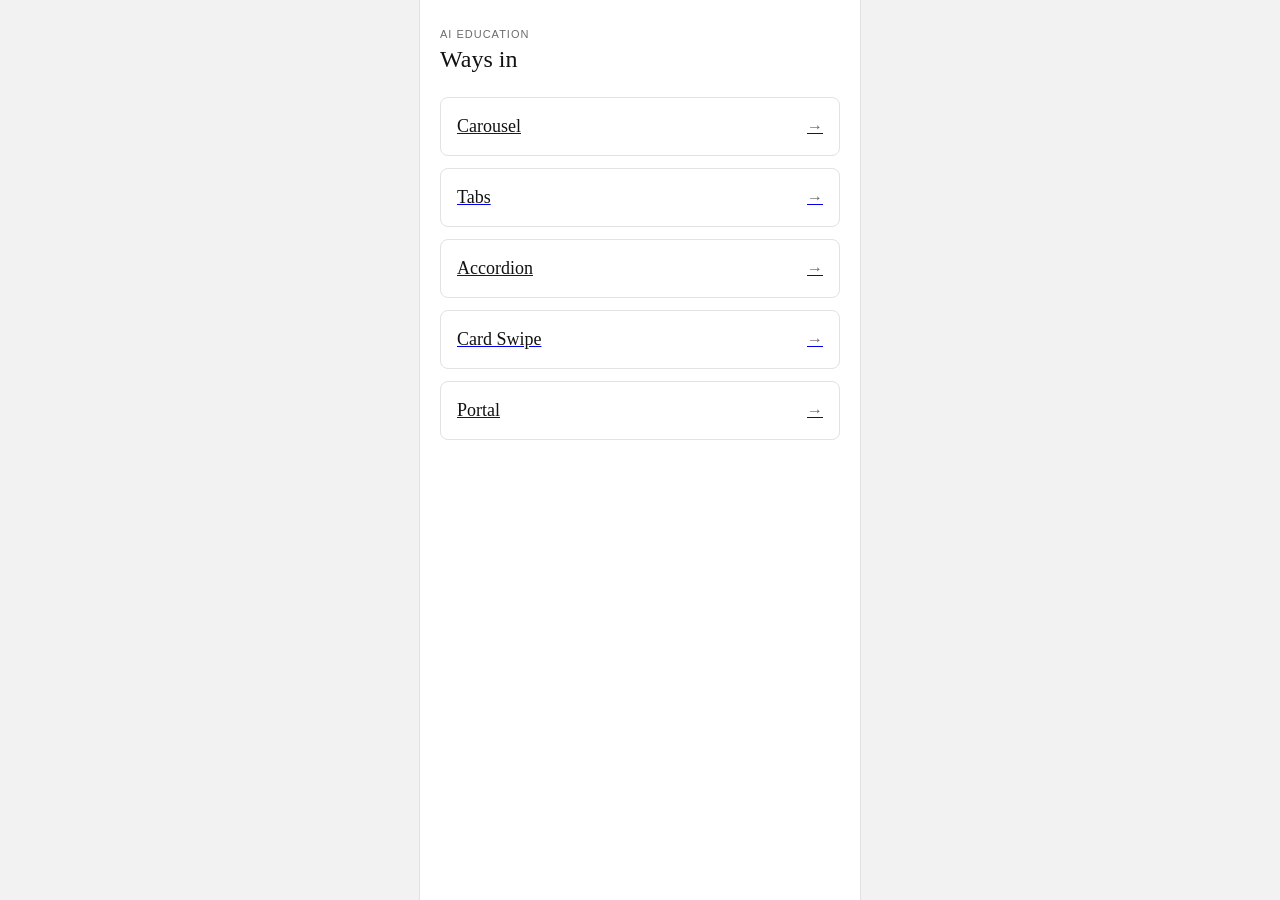
==== index.html @ a8f8c141 "Low-fi phone prototype: 5 topic-exploration interaction patterns Carousel, Tabs, Accordion, Card Swi" ====
<!DOCTYPE html>
<html lang="en">
<head>
<meta charset="utf-8">
<meta name="viewport" content="width=device-width, initial-scale=1, viewport-fit=cover">
<title>Topic exploration patterns</title>
<link rel="stylesheet" href="styles.css">
</head>
<body>
<div id="app"></div>

<script src="content.js"></script>
<script src="patterns.js"></script>
</body>
</html>
---- styles.css ----
/* styles.css
 *
 * Low-fi phase: system font stack only (no NYT .otf files ship in this
 * public repo — see README "Fonts" section for the swap point at fold-in).
 * Georgia stands in for the eventual NYTCheltenham on question text, since
 * that's the one piece of real copy in this build and it reads as the
 * "headline" role, same as .t-card-t in the existing exploration.
 */

:root {
	--line: #e2e2e2;
	--muted: #6b6b6b;
	--ink: #121212;
	--card-bg: #d9d9d9;
	--bar-bg: #d9d9d9;
	--bar-bg-light: #ececec;
	--page-w: 440px;
	--switcher-h: 64px;
}

* { box-sizing: border-box; }

html, body {
	margin: 0;
	background: #f2f2f2;
	font-family: -apple-system, BlinkMacSystemFont, 'Segoe UI', Roboto, Helvetica, Arial, sans-serif;
	color: var(--ink);
}

button { font: inherit; }

#app { min-height: 100vh; }

.app-shell {
	max-width: var(--page-w);
	margin: 0 auto;
	min-height: 100vh;
	background: #fff;
	position: relative;
	display: flex;
	flex-direction: column;
}

/* Visual frame so the fixed 440px page is legible on a wide desktop browser
   during dev; irrelevant on an actual phone, where the shell just fills the
   viewport. */
@media (min-width: 480px) {
	.app-shell { box-shadow: 0 0 0 1px var(--line); }
}

/* ---------- Menu (#/) ---------- */

.menu { padding: 28px 20px 40px; }

.menu-eyebrow {
	font-size: 11px;
	letter-spacing: 1px;
	text-transform: uppercase;
	color: var(--muted);
	margin: 0 0 6px;
}

.menu-title {
	font-family: Georgia, 'Times New Roman', serif;
	font-size: 24px;
	font-weight: 500;
	margin: 0 0 24px;
	color: var(--ink);
}

.menu-item {
	display: flex;
	align-items: center;
	justify-content: space-between;
	width: 100%;
	text-align: left;
	padding: 18px 16px;
	border: 1px solid var(--line);
	border-radius: 8px;
	background: #fff;
	margin-bottom: 12px;
	cursor: pointer;
}

.menu-item-name {
	font-family: Georgia, 'Times New Roman', serif;
	font-size: 18px;
	color: var(--ink);
}

.menu-item-arrow { color: var(--muted); font-size: 16px; }

/* ---------- Pattern view shell ---------- */

.pattern-header {
	position: sticky;
	top: 0;
	z-index: 15;
	background: #fff;
	border-bottom: 1px solid var(--line);
	padding: 14px 16px;
}

.back-btn {
	display: inline-flex;
	align-items: center;
	gap: 4px;
	border: none;
	background: none;
	padding: 0;
	color: var(--muted);
	font-size: 13px;
	cursor: pointer;
}

.pattern-header .topic-label {
	display: block;
	margin-top: 8px;
	font-size: 11px;
	letter-spacing: 1px;
	text-transform: uppercase;
	color: var(--muted);
}

.pattern-header .pattern-name {
	display: block;
	margin-top: 2px;
	font-family: Georgia, 'Times New Roman', serif;
	font-size: 20px;
	color: var(--ink);
}

.pattern-main { flex: 1; padding-bottom: calc(var(--switcher-h) + 16px); }

/* Pinned bottom switcher — flips pattern in place, no reload */

.switcher {
	position: fixed;
	bottom: 0;
	left: 50%;
	transform: translateX(-50%);
	width: 100%;
	max-width: var(--page-w);
	height: var(--switcher-h);
	display: flex;
	background: #fff;
	border-top: 1px solid var(--line);
	z-index: 20;
}

.switcher-btn {
	flex: 1;
	border: none;
	background: none;
	padding: 10px 2px 0;
	font-size: 10.5px;
	letter-spacing: .2px;
	color: var(--muted);
	cursor: pointer;
	box-shadow: inset 0 2px 0 transparent;
}

.switcher-btn.active {
	color: var(--ink);
	font-weight: 600;
	box-shadow: inset 0 2px 0 var(--ink);
}

/* ---------- Shared: question + card row (Carousel, Tabs, Accordion) ---------- */

.direction { padding: 20px 16px; border-bottom: 1px solid var(--line); }
.direction:last-child { border-bottom: none; }

.q-title {
	font-family: Georgia, 'Times New Roman', serif;
	font-size: 17px;
	line-height: 1.35;
	font-weight: 500;
	margin: 0 0 14px;
	color: var(--ink);
}

.cards-row { display: flex; gap: 12px; }

.card { flex: 1 1 0; min-width: 0; display: flex; flex-direction: column; gap: 8px; }

.card-img {
	width: 100%;
	aspect-ratio: 1 / 1;
	background: var(--card-bg);
	border-radius: 4px;
}

.card-bar { height: 10px; border-radius: 2px; background: var(--bar-bg); }
.card-bar.short { width: 62%; }
.card-bar.date { height: 7px; width: 42%; background: var(--bar-bg-light); margin-top: 2px; }

/* ---------- Carousel (#/carousel) — every direction open, stacked ---------- */
/* Uses .direction/.q-title/.cards-row as-is, no extra CSS needed. */

/* ---------- Tabs (#/tabs) ---------- */

.tab-strip {
	display: flex;
	gap: 8px;
	padding: 14px 16px 12px;
	overflow-x: auto;
	scrollbar-width: none;
}
.tab-strip::-webkit-scrollbar { display: none; }

.tab {
	flex: 0 0 auto;
	padding: 8px 14px;
	border-radius: 999px;
	border: 1px solid var(--line);
	background: #fff;
	color: var(--muted);
	font-size: 13px;
	white-space: nowrap;
	cursor: pointer;
}

.tab.active { background: var(--ink); color: #fff; border-color: var(--ink); }

/* ---------- Accordion (#/accordion) ---------- */

.acc-item { border-bottom: 1px solid var(--line); }
.acc-item:last-child { border-bottom: none; }

.acc-header {
	width: 100%;
	display: flex;
	align-items: center;
	justify-content: space-between;
	gap: 12px;
	text-align: left;
	padding: 16px;
	border: none;
	background: none;
	cursor: pointer;
	font-family: Georgia, 'Times New Roman', serif;
	font-size: 16px;
	color: var(--ink);
}

.acc-header .chevron {
	flex: 0 0 auto;
	font-family: -apple-system, sans-serif;
	color: var(--muted);
	transition: transform .2s ease;
}

.acc-item.open .chevron { transform: rotate(180deg); }

.acc-body { padding: 0 16px 20px; }

/* ---------- Card Swipe (#/swipe) — drag-to-cycle deck per direction ---------- */

.swipe-group { padding: 20px 16px; border-bottom: 1px solid var(--line); }
.swipe-group:last-child { border-bottom: none; }

.deck {
	position: relative;
	width: 62%;
	max-width: 248px;
	aspect-ratio: 248 / 357;
	margin: 4px auto 10px;
	touch-action: pan-y;
}

.deck-card {
	position: absolute;
	inset: 0;
	border-radius: 10px;
	background: var(--card-bg);
	box-shadow: 0 1px 3px rgba(0,0,0,.12);
	transition: transform .28s ease, opacity .28s ease;
	cursor: grab;
	will-change: transform;
}

.deck-card:active { cursor: grabbing; }

.deck-card.dragging { transition: none; }

.deck-hint, .deck-counter {
	text-align: center;
	font-size: 11px;
	color: var(--muted);
	margin: 0;
}

/* ---------- Portal (#/portal) — windowed peek, native scroll-snap ---------- */

.portal-group { padding: 20px 16px; border-bottom: 1px solid var(--line); }
.portal-group:last-child { border-bottom: none; }

.portal-window {
	width: 100%;
	height: 190px;
	overflow: hidden;
	border-radius: 10px;
}

.portal-strip {
	display: flex;
	gap: 12px;
	height: 100%;
	overflow-x: auto;
	scroll-snap-type: x mandatory;
	scrollbar-width: none;
	/* trailing padding lets the last card snap without a hard right-edge
	   stop, and the strip is wider than its window so the next card's
	   edge always peeks — the "portal" effect. */
	padding-right: 30%;
}
.portal-strip::-webkit-scrollbar { display: none; }

.portal-card {
	flex: 0 0 70%;
	scroll-snap-align: start;
	border-radius: 10px;
	background: var(--card-bg);
}
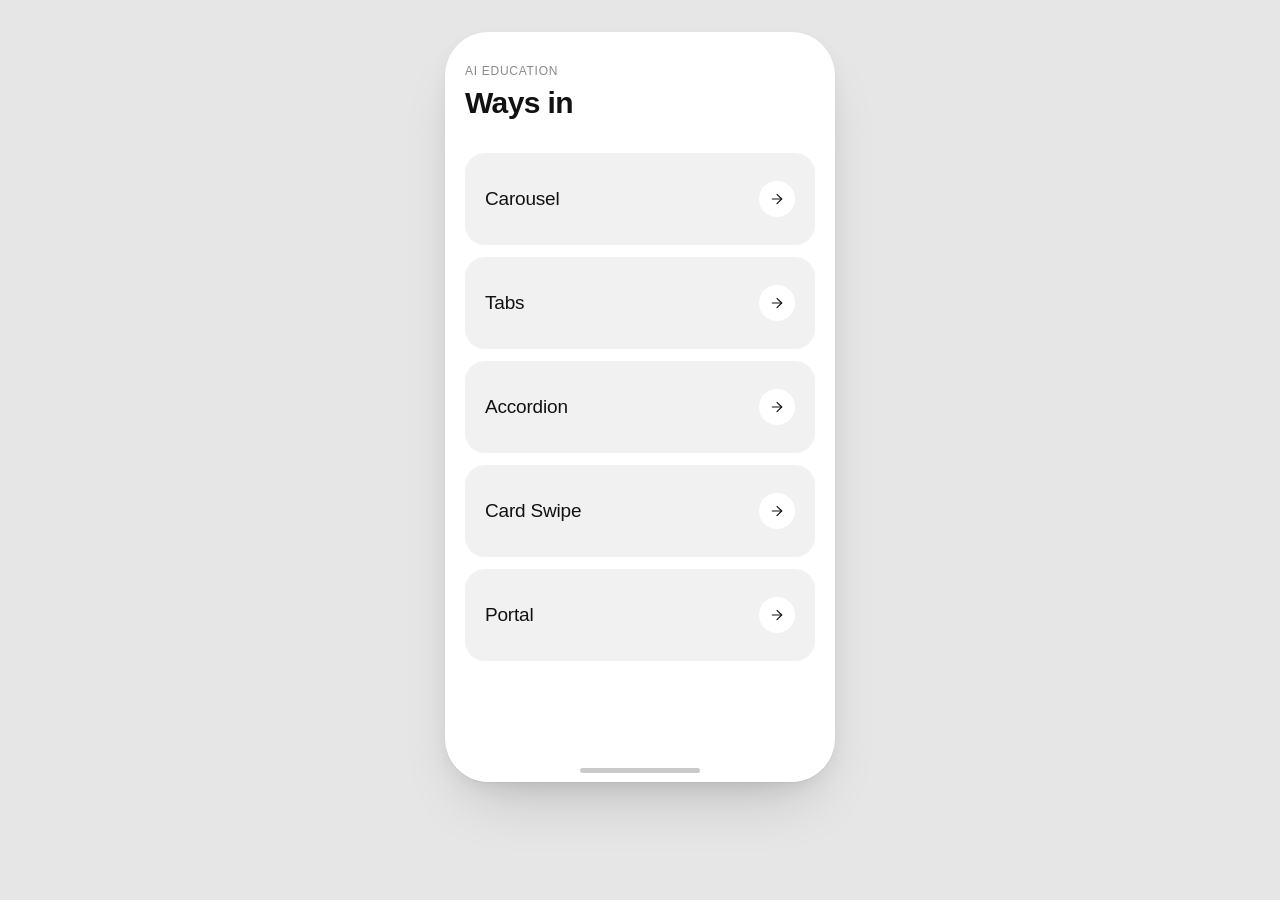
==== commit 0d013656: "M3 visual system refresh: one typeface, no hairlines, designed placeholders Governing rule: a grey f" ====
--- a/index.html
+++ b/index.html
@@ -3,6 +3,7 @@
 <head>
 <meta charset="utf-8">
 <meta name="viewport" content="width=device-width, initial-scale=1, viewport-fit=cover">
+<meta name="theme-color" content="#ffffff">
 <title>Topic exploration patterns</title>
 <link rel="stylesheet" href="styles.css">
 </head>
--- a/styles.css
+++ b/styles.css
@@ -1,33 +1,116 @@
 /* styles.css
  *
- * Low-fi phase: system font stack only (no NYT .otf files ship in this
- * public repo — see README "Fonts" section for the swap point at fold-in).
- * Georgia stands in for the eventual NYTCheltenham on question text, since
- * that's the one piece of real copy in this build and it reads as the
- * "headline" role, same as .t-card-t in the existing exploration.
+ * Low-fi visual system. One typeface, a 4-step grey ramp, one radius family,
+ * and space as the ONLY separator — there are no hairline borders anywhere in
+ * this file, on purpose. If you find yourself reaching for `1px solid`, the
+ * real fix is more space.
+ *
+ * GOVERNING RULE: a grey fill means "tappable". Content sits on white and is
+ * separated by space alone. That's why --g-1 appears on menu items, tabs,
+ * accordion headers and switcher pills, and nowhere else. It keeps the fill
+ * semantic instead of decorative.
+ *
+ * TYPE DEFERRAL POINT: everything is --font-sans deliberately. At low-fi a
+ * serif makes a brand claim the prototype hasn't earned, and a reviewer can't
+ * tell whether they're judging the interaction pattern or the typeface. The
+ * NYTCheltenham / NYTFranklin swap happens at fold-in (see README "Fonts") —
+ * add a --font-serif then, not before. (The previous Georgia stand-in also
+ * silently lost its `font-weight: 500`, since Georgia ships Regular + Bold
+ * only.)
  */
 
 :root {
-	--line: #e2e2e2;
-	--muted: #6b6b6b;
-	--ink: #121212;
-	--card-bg: #d9d9d9;
-	--bar-bg: #d9d9d9;
-	--bar-bg-light: #ececec;
+	/* Grey ramp — a ladder, not a puddle. Every step must be visible. */
+	--g-0: #ffffff;   /* phone surface; arrow-circle fill (the Ref 4 trick) */
+	--g-1: #f1f1f1;   /* tappable block fill */
+	--g-2: #e2e2e2;   /* placeholders — image well + text bars */
+	--g-3: #ededed;   /* meta bar only (date / byline) */
+	--g-4: #c4c4c4;   /* photo-glyph stroke */
+
+	--ink: #111111;   /* primary text; active/selected fill */
+	--ink-2: #5c5c5c; /* secondary */
+	--ink-3: #8a8a8a; /* muted / meta */
+
+	--field: #e6e6e6; /* desktop backdrop behind the device frame */
+
+	/* Radius — one family, nested (inner ≈ outer − padding) */
+	--r-lg: 20px;     /* tappable blocks, cards, deck, portal window */
+	--r-md: 12px;     /* placeholder image well inside a card */
+	--r-pill: 999px;  /* bars, tabs, switcher pills, arrow circles */
+	--r-frame: 44px;
+
+	/* Type — 4 roles with real jumps: 30 → 19 → 15 → 12 */
+	--t-display: 30px;
+	--t-title: 19px;
+	--t-body: 15px;
+	--t-meta: 12px;
+
+	/* Space — 4px base */
+	--s-2: 8px;
+	--s-3: 12px;
+	--s-4: 16px;
+	--s-5: 20px;
+	--s-6: 24px;
+	--s-7: 32px;
+
+	--gutter: 20px;
+	--group-gap: 32px;
+	--switcher-h: 72px;
+
 	--page-w: 440px;
-	--switcher-h: 64px;
+	--frame-w: 390px;
+	--frame-h: 844px;
+
+	--font-sans: -apple-system, BlinkMacSystemFont, 'Segoe UI', Roboto, Helvetica, Arial, sans-serif;
+	--ease-out: cubic-bezier(0.23, 1, 0.32, 1);
 }
 
 * { box-sizing: border-box; }
 
 html, body {
 	margin: 0;
-	background: #f2f2f2;
-	font-family: -apple-system, BlinkMacSystemFont, 'Segoe UI', Roboto, Helvetica, Arial, sans-serif;
+	background: var(--g-0);
+	font-family: var(--font-sans);
 	color: var(--ink);
-}
-
-button { font: inherit; }
+	-webkit-font-smoothing: antialiased;
+	-webkit-tap-highlight-color: transparent;
+}
+
+button { font: inherit; color: inherit; }
+a { color: inherit; text-decoration: none; }
+
+svg { display: block; }
+
+/* ---------- Press feedback ----------
+   Every tappable gets the same 160ms scale-down. Instant physical feedback is
+   the cheapest credibility in the whole file. Hover is gated because touch
+   devices fire it on tap. */
+
+.menu-item,
+.acc-header,
+.tab,
+.switcher-btn,
+.back-btn {
+	transition: transform 160ms var(--ease-out),
+	            background-color 160ms var(--ease-out),
+	            color 160ms var(--ease-out);
+}
+
+.menu-item:active,
+.acc-header:active,
+.tab:active,
+.switcher-btn:active,
+.back-btn:active { transform: scale(0.97); }
+
+@media (hover: hover) and (pointer: fine) {
+	.menu-item:hover,
+	.acc-header:hover,
+	.tab:not(.active):hover,
+	.switcher-btn:not(.active):hover,
+	.back-btn:hover { background-color: #e9e9e9; }
+}
+
+/* ---------- Shell ---------- */
 
 #app { min-height: 100vh; }
 
@@ -35,104 +118,141 @@
 	max-width: var(--page-w);
 	margin: 0 auto;
 	min-height: 100vh;
-	background: #fff;
+	background: var(--g-0);
 	position: relative;
 	display: flex;
 	flex-direction: column;
 }
 
-/* Visual frame so the fixed 440px page is legible on a wide desktop browser
-   during dev; irrelevant on an actual phone, where the shell just fills the
-   viewport. */
-@media (min-width: 480px) {
-	.app-shell { box-shadow: 0 0 0 1px var(--line); }
-}
+/* .device is a passthrough on phone-width viewports and becomes the frame on
+   desktop. Its ::after is the home indicator, which has to live outside the
+   scrolling .app-shell so it doesn't scroll away. */
+.device { display: contents; }
+.device::after { display: none; }
 
 /* ---------- Menu (#/) ---------- */
 
-.menu { padding: 28px 20px 40px; }
+.menu { padding: var(--s-7) var(--gutter) var(--s-7); }
 
 .menu-eyebrow {
-	font-size: 11px;
-	letter-spacing: 1px;
+	font-size: var(--t-meta);
+	font-weight: 500;
+	letter-spacing: 0.06em;
 	text-transform: uppercase;
-	color: var(--muted);
-	margin: 0 0 6px;
+	color: var(--ink-3);
+	margin: 0 0 var(--s-2);
 }
 
 .menu-title {
-	font-family: Georgia, 'Times New Roman', serif;
-	font-size: 24px;
-	font-weight: 500;
-	margin: 0 0 24px;
-	color: var(--ink);
-}
-
+	font-size: var(--t-display);
+	font-weight: 600;
+	letter-spacing: -0.02em;
+	line-height: 1.15;
+	margin: 0 0 var(--s-7);
+}
+
+/* Deliberately roomy — Ref 4 spends ~150px of height on one line of text.
+   28px of vertical padding lands each row near 76px, which is the generosity
+   that made that reference read as considered. */
 .menu-item {
 	display: flex;
 	align-items: center;
 	justify-content: space-between;
+	gap: var(--s-4);
 	width: 100%;
 	text-align: left;
-	padding: 18px 16px;
-	border: 1px solid var(--line);
-	border-radius: 8px;
-	background: #fff;
-	margin-bottom: 12px;
+	padding: 28px var(--s-5);
+	border: none;
+	border-radius: var(--r-lg);
+	background: var(--g-1);
+	margin-bottom: var(--s-3);
 	cursor: pointer;
 }
 
 .menu-item-name {
-	font-family: Georgia, 'Times New Roman', serif;
-	font-size: 18px;
+	font-size: var(--t-title);
+	font-weight: 500;
+	letter-spacing: -0.01em;
+}
+
+/* Returning to white on a grey block is the entire charm of Ref 4, and it
+   needs no shadow to read. */
+.menu-item-arrow {
+	flex: 0 0 auto;
+	width: 36px;
+	height: 36px;
+	border-radius: var(--r-pill);
+	background: var(--g-0);
+	display: grid;
+	place-items: center;
 	color: var(--ink);
 }
 
-.menu-item-arrow { color: var(--muted); font-size: 16px; }
-
-/* ---------- Pattern view shell ---------- */
+/* ---------- Pattern view header ---------- */
 
 .pattern-header {
 	position: sticky;
 	top: 0;
 	z-index: 15;
-	background: #fff;
-	border-bottom: 1px solid var(--line);
-	padding: 14px 16px;
+	background: var(--g-0);
+	padding: var(--s-5) var(--gutter) var(--s-4);
+}
+
+/* Content dissolves under the sticky header instead of hard-cutting against a
+   border. */
+.pattern-header::after {
+	content: '';
+	position: absolute;
+	top: 100%;
+	left: 0;
+	right: 0;
+	height: var(--s-5);
+	background: linear-gradient(var(--g-0), rgba(255, 255, 255, 0));
+	pointer-events: none;
 }
 
 .back-btn {
-	display: inline-flex;
-	align-items: center;
-	gap: 4px;
+	display: grid;
+	place-items: center;
+	width: 36px;
+	height: 36px;
 	border: none;
-	background: none;
+	border-radius: var(--r-pill);
+	background: var(--g-1);
+	color: var(--ink);
 	padding: 0;
-	color: var(--muted);
-	font-size: 13px;
+	margin-bottom: var(--s-5);
 	cursor: pointer;
 }
 
 .pattern-header .topic-label {
 	display: block;
-	margin-top: 8px;
-	font-size: 11px;
-	letter-spacing: 1px;
+	font-size: var(--t-meta);
+	font-weight: 500;
+	letter-spacing: 0.06em;
 	text-transform: uppercase;
-	color: var(--muted);
+	color: var(--ink-3);
+	margin-bottom: var(--s-2);
 }
 
 .pattern-header .pattern-name {
 	display: block;
-	margin-top: 2px;
-	font-family: Georgia, 'Times New Roman', serif;
-	font-size: 20px;
-	color: var(--ink);
-}
-
-.pattern-main { flex: 1; padding-bottom: calc(var(--switcher-h) + 16px); }
-
-/* Pinned bottom switcher — flips pattern in place, no reload */
+	font-size: var(--t-display);
+	font-weight: 600;
+	letter-spacing: -0.02em;
+	line-height: 1.15;
+}
+
+.pattern-main {
+	flex: 1;
+	padding: var(--s-6) 0 calc(var(--switcher-h) + var(--s-7));
+}
+
+/* ---------- Switcher ----------
+   Harness chrome, not product chrome. A bottom tab bar would read as app
+   navigation and contaminate the pattern being evaluated — so it's a pill row,
+   and on desktop it lifts out of the phone entirely (see the frame block).
+   Scrolling means 5 items are never cramped. */
 
 .switcher {
 	position: fixed;
@@ -141,185 +261,388 @@
 	transform: translateX(-50%);
 	width: 100%;
 	max-width: var(--page-w);
-	height: var(--switcher-h);
+	z-index: 20;
+	padding: var(--s-3) 0 max(var(--s-3), env(safe-area-inset-bottom));
+	background: var(--g-0);
+}
+
+/* Content dissolves into the bar instead of meeting a border. */
+.switcher::before {
+	content: '';
+	position: absolute;
+	bottom: 100%;
+	left: 0;
+	right: 0;
+	height: var(--s-5);
+	background: linear-gradient(rgba(255, 255, 255, 0), var(--g-0));
+	pointer-events: none;
+}
+
+/* ---------- Shared pill row ----------
+   The tab strip and the switcher are the same control shape, so they share one
+   rule and can't drift apart. The switcher's pills live in an inner scroller
+   (.switcher-scroll) rather than on .switcher itself, because the mask below
+   would otherwise clip the parent's top-fade pseudo-element, which sits outside
+   the box. The gutter is padding *inside* the scroller, so it doubles as snap
+   runway at both ends. */
+
+.switcher-scroll,
+.tab-strip {
 	display: flex;
-	background: #fff;
-	border-top: 1px solid var(--line);
-	z-index: 20;
-}
-
-.switcher-btn {
-	flex: 1;
+	gap: var(--s-2);
+	padding-inline: var(--gutter);
+	overflow-x: auto;
+	scroll-padding-inline: var(--gutter);
+	scrollbar-width: none;
+	/* Pills fade out at the edges rather than being guillotined mid-word. Full
+	   opacity begins exactly at the gutter, so the row is crisp at rest. */
+	-webkit-mask-image: linear-gradient(to right, transparent 0, #000 var(--gutter),
+	                    #000 calc(100% - var(--gutter)), transparent 100%);
+	mask-image: linear-gradient(to right, transparent 0, #000 var(--gutter),
+	            #000 calc(100% - var(--gutter)), transparent 100%);
+}
+
+.switcher-scroll::-webkit-scrollbar,
+.tab-strip::-webkit-scrollbar { display: none; }
+
+.switcher-btn,
+.tab {
+	flex: 0 0 auto;
 	border: none;
-	background: none;
-	padding: 10px 2px 0;
-	font-size: 10.5px;
-	letter-spacing: .2px;
-	color: var(--muted);
+	border-radius: var(--r-pill);
+	background: var(--g-1);
+	color: var(--ink-2);
+	font-size: var(--t-body);
+	font-weight: 500;
+	padding: var(--s-3) 18px;
+	white-space: nowrap;
 	cursor: pointer;
-	box-shadow: inset 0 2px 0 transparent;
-}
-
-.switcher-btn.active {
-	color: var(--ink);
-	font-weight: 600;
-	box-shadow: inset 0 2px 0 var(--ink);
-}
-
-/* ---------- Shared: question + card row (Carousel, Tabs, Accordion) ---------- */
-
-.direction { padding: 20px 16px; border-bottom: 1px solid var(--line); }
-.direction:last-child { border-bottom: none; }
+}
+
+.switcher-btn.active,
+.tab.active { background: var(--ink); color: var(--g-0); }
+
+/* ---------- Shared: question + card row ---------- */
+
+.direction { padding: 0 var(--gutter); }
+.direction + .direction { margin-top: var(--group-gap); }
 
 .q-title {
-	font-family: Georgia, 'Times New Roman', serif;
-	font-size: 17px;
+	font-size: var(--t-title);
+	font-weight: 500;
+	letter-spacing: -0.01em;
 	line-height: 1.35;
-	font-weight: 500;
-	margin: 0 0 14px;
-	color: var(--ink);
-}
-
-.cards-row { display: flex; gap: 12px; }
-
-.card { flex: 1 1 0; min-width: 0; display: flex; flex-direction: column; gap: 8px; }
-
-.card-img {
+	margin: 0 0 var(--s-4);
+}
+
+.cards-row { display: flex; gap: var(--s-3); }
+
+.card {
+	flex: 1 1 0;
+	min-width: 0;
+	display: flex;
+	flex-direction: column;
+	gap: var(--s-2);
+}
+
+/* ---------- Placeholders ----------
+   The placeholder IS the visual language here — it's most of the pixels. A
+   flat rectangle is an *undesigned* placeholder; the photo glyph and the
+   pill-rounded bars are what make Ref 2 read as deliberate. */
+
+.ph-img {
 	width: 100%;
 	aspect-ratio: 1 / 1;
-	background: var(--card-bg);
-	border-radius: 4px;
-}
-
-.card-bar { height: 10px; border-radius: 2px; background: var(--bar-bg); }
-.card-bar.short { width: 62%; }
-.card-bar.date { height: 7px; width: 42%; background: var(--bar-bg-light); margin-top: 2px; }
-
-/* ---------- Carousel (#/carousel) — every direction open, stacked ---------- */
-/* Uses .direction/.q-title/.cards-row as-is, no extra CSS needed. */
+	background: var(--g-2);
+	border-radius: var(--r-md);
+	display: grid;
+	place-items: center;
+	color: var(--g-4);
+}
+
+/* Sized as a proportion of the well, not a fixed px — the wells range from
+   ~170px (flat thumbnail) to ~245px (portal card), and a fixed 28px read as a
+   speck in the larger ones. Ref 2's glyph is ~25% of its well. */
+.ph-img svg { width: clamp(28px, 22%, 46px); height: auto; }
+
+.ph-bar {
+	height: 9px;
+	border-radius: var(--r-pill);
+	background: var(--g-2);
+}
+
+.ph-bar--meta {
+	height: 8px;
+	background: var(--g-3);
+	margin-top: 2px;
+}
+
+/* Filled card skeleton — used where a card reads as a physical object (swipe
+   deck, portal strip) rather than a flat thumbnail. */
+.ph-card {
+	display: flex;
+	flex-direction: column;
+	gap: var(--s-2);
+	padding: var(--s-3);
+	background: var(--g-1);
+	border-radius: var(--r-lg);
+}
+
+.ph-card .ph-img {
+	flex: 1;
+	aspect-ratio: auto;
+	min-height: 0;
+}
+
+/* ---------- Carousel (#/carousel) ---------- */
+/* Uses .direction / .q-title / .cards-row as-is. */
 
 /* ---------- Tabs (#/tabs) ---------- */
 
-.tab-strip {
-	display: flex;
-	gap: 8px;
-	padding: 14px 16px 12px;
-	overflow-x: auto;
-	scrollbar-width: none;
-}
-.tab-strip::-webkit-scrollbar { display: none; }
-
-.tab {
-	flex: 0 0 auto;
-	padding: 8px 14px;
-	border-radius: 999px;
-	border: 1px solid var(--line);
-	background: #fff;
-	color: var(--muted);
-	font-size: 13px;
-	white-space: nowrap;
-	cursor: pointer;
-}
-
-.tab.active { background: var(--ink); color: #fff; border-color: var(--ink); }
+/* Shape, fill and mask come from the shared pill-row rules above. */
+.tab-strip { padding-bottom: var(--s-6); }
 
 /* ---------- Accordion (#/accordion) ---------- */
 
-.acc-item { border-bottom: 1px solid var(--line); }
-.acc-item:last-child { border-bottom: none; }
+.acc-item { padding: 0 var(--gutter); }
+.acc-item + .acc-item { margin-top: var(--s-3); }
 
 .acc-header {
 	width: 100%;
 	display: flex;
 	align-items: center;
 	justify-content: space-between;
-	gap: 12px;
+	gap: var(--s-4);
 	text-align: left;
-	padding: 16px;
+	padding: var(--s-5);
 	border: none;
-	background: none;
+	border-radius: var(--r-lg);
+	background: var(--g-1);
 	cursor: pointer;
-	font-family: Georgia, 'Times New Roman', serif;
-	font-size: 16px;
-	color: var(--ink);
+	font-size: var(--t-title);
+	font-weight: 500;
+	letter-spacing: -0.01em;
+	line-height: 1.35;
 }
 
 .acc-header .chevron {
 	flex: 0 0 auto;
-	font-family: -apple-system, sans-serif;
-	color: var(--muted);
-	transition: transform .2s ease;
+	display: grid;
+	place-items: center;
+	width: 36px;
+	height: 36px;
+	border-radius: var(--r-pill);
+	background: var(--g-0);
+	color: var(--ink);
+	transition: transform 200ms var(--ease-out);
 }
 
 .acc-item.open .chevron { transform: rotate(180deg); }
 
-.acc-body { padding: 0 16px 20px; }
-
-/* ---------- Card Swipe (#/swipe) — drag-to-cycle deck per direction ---------- */
-
-.swipe-group { padding: 20px 16px; border-bottom: 1px solid var(--line); }
-.swipe-group:last-child { border-bottom: none; }
+.acc-body { padding: var(--s-5) 0 var(--s-2); }
+
+/* ---------- Card Swipe (#/swipe) ---------- */
+
+.swipe-group { padding: 0 var(--gutter); }
+.swipe-group + .swipe-group { margin-top: var(--group-gap); }
 
 .deck {
 	position: relative;
 	width: 62%;
 	max-width: 248px;
 	aspect-ratio: 248 / 357;
-	margin: 4px auto 10px;
+	/* The stacked cards sit below the front one, so the bottom margin has to
+	   clear them before the hint. */
+	margin: var(--s-4) auto var(--s-7);
 	touch-action: pan-y;
 }
 
 .deck-card {
 	position: absolute;
 	inset: 0;
-	border-radius: 10px;
-	background: var(--card-bg);
-	box-shadow: 0 1px 3px rgba(0,0,0,.12);
-	transition: transform .28s ease, opacity .28s ease;
+	border-radius: var(--r-lg);
+	/* The deck is the one place a shadow is earned: the cards share a fill, so
+	   depth is the only thing that separates them from each other and from the
+	   white page. Faded opacity was washing them out — offset + scale + shadow
+	   carries the stack instead (see layout() in patterns.js). */
+	box-shadow: 0 4px 14px -3px rgba(0, 0, 0, .16);
+	transition: transform .28s var(--ease-out), opacity .28s var(--ease-out);
 	cursor: grab;
 	will-change: transform;
 }
 
 .deck-card:active { cursor: grabbing; }
-
 .deck-card.dragging { transition: none; }
 
-.deck-hint, .deck-counter {
+.deck-hint {
 	text-align: center;
-	font-size: 11px;
-	color: var(--muted);
+	font-size: var(--t-meta);
+	font-weight: 500;
+	letter-spacing: 0.06em;
+	text-transform: uppercase;
+	color: var(--ink-3);
 	margin: 0;
 }
 
-/* ---------- Portal (#/portal) — windowed peek, native scroll-snap ---------- */
-
-.portal-group { padding: 20px 16px; border-bottom: 1px solid var(--line); }
-.portal-group:last-child { border-bottom: none; }
+/* ---------- Portal (#/portal) ---------- */
+
+.portal-group { padding: 0 var(--gutter); }
+.portal-group + .portal-group { margin-top: var(--group-gap); }
 
 .portal-window {
 	width: 100%;
 	height: 190px;
 	overflow: hidden;
-	border-radius: 10px;
+	border-radius: var(--r-lg);
 }
 
 .portal-strip {
 	display: flex;
-	gap: 12px;
+	gap: var(--s-3);
 	height: 100%;
 	overflow-x: auto;
 	scroll-snap-type: x mandatory;
 	scrollbar-width: none;
-	/* trailing padding lets the last card snap without a hard right-edge
-	   stop, and the strip is wider than its window so the next card's
-	   edge always peeks — the "portal" effect. */
-	padding-right: 30%;
-}
+}
+
 .portal-strip::-webkit-scrollbar { display: none; }
 
 .portal-card {
 	flex: 0 0 70%;
 	scroll-snap-align: start;
-	border-radius: 10px;
-	background: var(--card-bg);
-}
+}
+
+/* Trailing runway so the last card can snap without a hard right-edge stop.
+   This has to be a MARGIN on the last card, not `padding-right` on the strip:
+   padding shrinks the flex container's content box, which is what `flex: 0 0
+   70%` resolves against — so 70% was silently computing as ~49% of the window
+   and the "portal" peek collapsed into a cropped 2-up. Margins don't. */
+.portal-card:last-child { margin-right: 30%; }
+
+/* ---------- Device frame (desktop only) ----------
+   Shadow only, no bezel: a hard black ring was the one high-contrast edge left
+   anywhere in this file, which is the same thing the hairline borders were doing
+   before they came out. The 44px radius now carries the whole "this is a phone"
+   read, so don't reduce it. Costs no extra DOM. Below 900px the prototype is
+   full-bleed and none of this applies. */
+
+@media (min-width: 900px) {
+	html, body { background: var(--field); }
+
+	#app {
+		padding: 32px 0 40px;
+		display: flex;
+		flex-direction: column;
+		align-items: center;
+		gap: var(--s-6);
+	}
+
+	.device {
+		display: block;
+		position: relative;
+		width: var(--frame-w);
+		/* Capped at a real iPhone height, but shrinks so the switcher below is
+		   never pushed off a 900px laptop viewport. 150px covers this block's
+		   own padding + gap + pill height with slack. */
+		height: min(var(--frame-h), calc(100vh - 150px));
+		border-radius: var(--r-frame);
+		background: var(--g-0);
+		overflow: hidden; /* clips the scrim + home indicator to the radius;
+		                     box-shadow paints outside the box regardless */
+		/* Three layers, not one big blur: a single wide shadow leaves the edge
+		   undefined the whole way round and reads as a smudge rather than an
+		   object resting above a surface. */
+		box-shadow: 0 1px 2px rgba(0, 0, 0, .04),        /* contact edge */
+		            0 8px 24px -8px rgba(0, 0, 0, .10),  /* mid lift */
+		            0 32px 64px -24px rgba(0, 0, 0, .20); /* broad ambient */
+	}
+
+	/* Home indicator (Ref 3), on a scrim. Both live on .device so the scrolling
+	   shell can't carry them out of view — and without the scrim the pill lands
+	   on top of whatever text happens to be there and reads as a strikethrough. */
+	.device::before,
+	.device::after {
+		content: '';
+		display: block;
+		position: absolute;
+		left: 0;
+		right: 0;
+		z-index: 30;
+		pointer-events: none;
+	}
+
+	.device::before {
+		bottom: 0;
+		height: 44px;
+		background: linear-gradient(rgba(255, 255, 255, 0), var(--g-0) 70%);
+	}
+
+	.device::after {
+		bottom: 9px;
+		left: 50%;
+		right: auto;
+		transform: translateX(-50%);
+		width: 120px;
+		height: 5px;
+		border-radius: var(--r-pill);
+		background: var(--ink);
+		opacity: .22;
+	}
+
+	.app-shell {
+		width: 100%;
+		height: 100%;
+		min-height: 0;
+		max-width: none;
+		margin: 0;
+		border-radius: var(--r-frame);
+		overflow-y: auto;
+		overflow-x: hidden;
+		scrollbar-width: none;
+	}
+
+	.app-shell::-webkit-scrollbar { display: none; }
+
+	/* Clears the home indicator's scrim. */
+	.pattern-main { padding-bottom: 56px; }
+
+	/* The switcher lifts out of the phone and onto the field: it's harness
+	   chrome, not product chrome, and out here it can't be mistaken for app
+	   navigation. There's room for all 5 pills, so no scroll and no mask. */
+	.switcher {
+		position: static;
+		transform: none;
+		max-width: none;
+		width: auto;
+		background: none;
+		padding: 0;
+	}
+
+	.switcher::before { display: none; }
+
+	.switcher-scroll {
+		overflow: visible;
+		padding-inline: 0;
+		flex-wrap: wrap;
+		justify-content: center;
+		-webkit-mask-image: none;
+		mask-image: none;
+	}
+
+	.switcher-btn { background: var(--g-0); }
+	.switcher-btn.active { background: var(--ink); color: var(--g-0); }
+}
+
+/* ---------- Reduced motion ----------
+   Fewer and gentler, not zero: the press feedback and the chevron rotate are
+   the only motion here, and both aid comprehension. Drop the movement. */
+
+@media (prefers-reduced-motion: reduce) {
+	.menu-item:active,
+	.acc-header:active,
+	.tab:active,
+	.switcher-btn:active,
+	.back-btn:active { transform: none; }
+
+	.deck-card { transition: opacity .2s ease; }
+}
